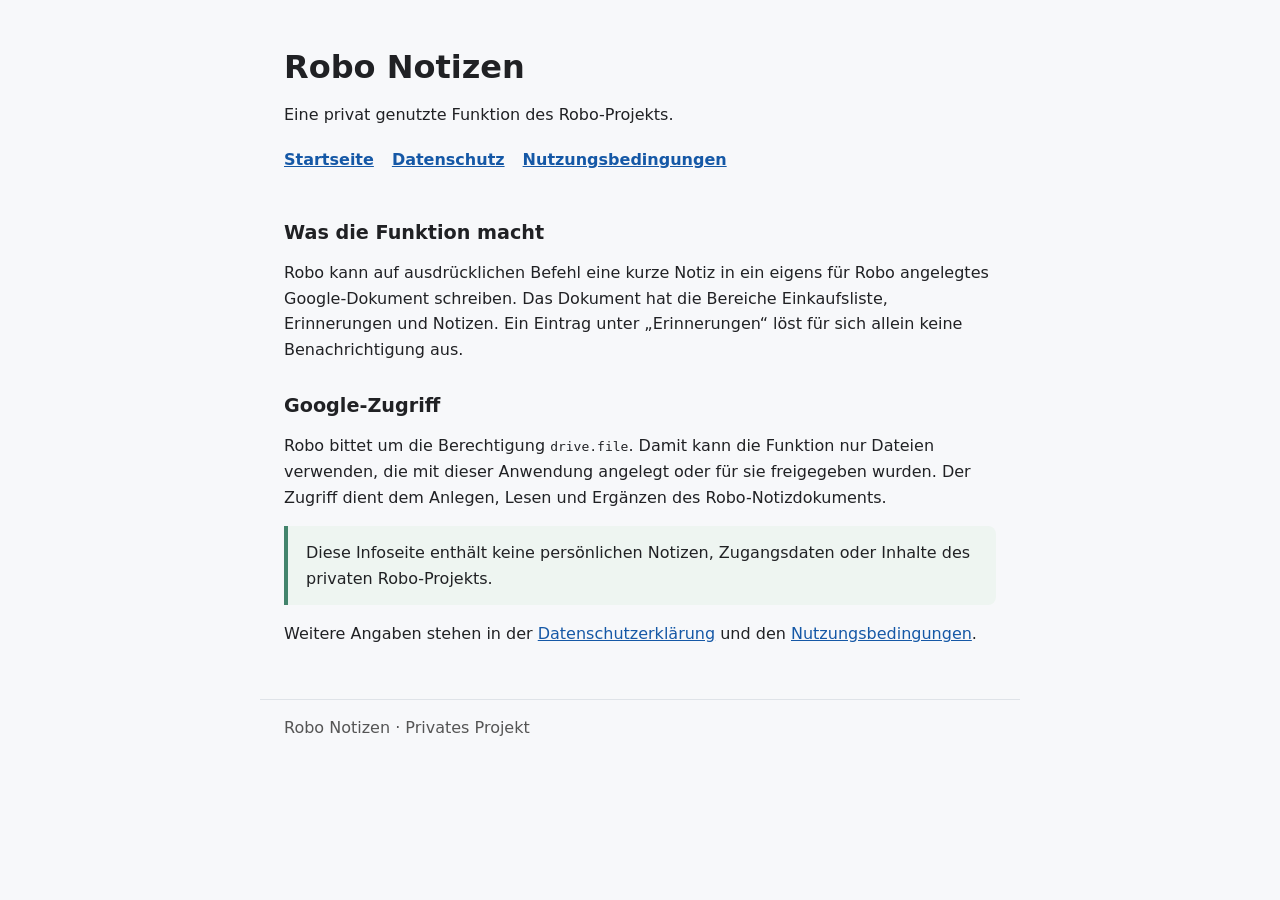
==== index.html @ a289057b "Add Robo Notizen information pages" ====
<!doctype html>
<html lang="de">
<head>
  <meta charset="utf-8">
  <meta name="viewport" content="width=device-width, initial-scale=1">
  <title>Robo Notizen – privates Projekt</title>
  <link rel="stylesheet" href="style.css">
</head>
<body>
  <header>
    <h1>Robo Notizen</h1>
    <p>Eine privat genutzte Funktion des Robo-Projekts.</p>
    <nav aria-label="Seiten">
      <a href="index.html">Startseite</a>
      <a href="privacy.html">Datenschutz</a>
      <a href="terms.html">Nutzungsbedingungen</a>
    </nav>
  </header>
  <main>
    <h2>Was die Funktion macht</h2>
    <p>Robo kann auf ausdrücklichen Befehl eine kurze Notiz in ein eigens für Robo angelegtes Google-Dokument schreiben. Das Dokument hat die Bereiche Einkaufsliste, Erinnerungen und Notizen. Ein Eintrag unter „Erinnerungen“ löst für sich allein keine Benachrichtigung aus.</p>
    <h2>Google-Zugriff</h2>
    <p>Robo bittet um die Berechtigung <code>drive.file</code>. Damit kann die Funktion nur Dateien verwenden, die mit dieser Anwendung angelegt oder für sie freigegeben wurden. Der Zugriff dient dem Anlegen, Lesen und Ergänzen des Robo-Notizdokuments.</p>
    <p class="note">Diese Infoseite enthält keine persönlichen Notizen, Zugangsdaten oder Inhalte des privaten Robo-Projekts.</p>
    <p>Weitere Angaben stehen in der <a href="privacy.html">Datenschutzerklärung</a> und den <a href="terms.html">Nutzungsbedingungen</a>.</p>
  </main>
  <footer>Robo Notizen · Privates Projekt</footer>
</body>
</html>
---- style.css ----
:root{color-scheme:light;font-family:system-ui,-apple-system,BlinkMacSystemFont,"Segoe UI",sans-serif;color:#202124;background:#f7f8fa}*{box-sizing:border-box}body{margin:0}header,main,footer{max-width:760px;margin:auto;padding:0 24px}header{padding-top:48px}main{padding-top:20px;padding-bottom:36px}footer{padding-top:18px;padding-bottom:40px;border-top:1px solid #dfe3e8;color:#555}h1{font-size:2rem;line-height:1.2;margin:0 0 16px}h2{font-size:1.2rem;margin:32px 0 10px}p,li{line-height:1.6}nav{display:flex;gap:18px;flex-wrap:wrap;margin:22px 0 0}a{color:#1558a6}nav a{font-weight:600}ul{padding-left:22px}.note{padding:14px 18px;border-left:4px solid #43846c;background:#eef5f1;border-radius:0 8px 8px 0}
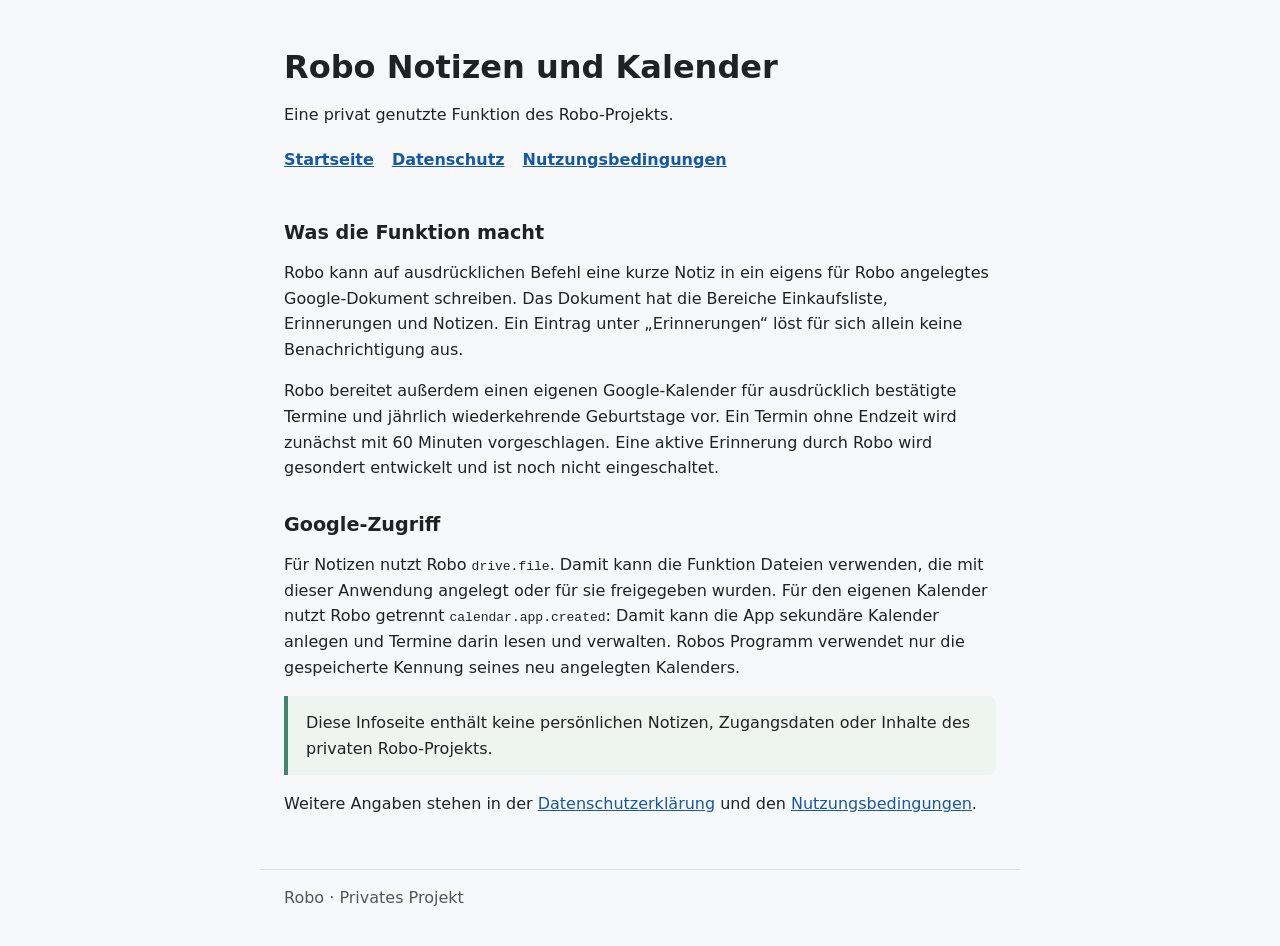
==== commit eef66b1d: "Describe Robo calendar access Updated the title and added a description of Robo's calendar functiona" ====
--- a/index.html
+++ b/index.html
@@ -8,7 +8,7 @@
 </head>
 <body>
   <header>
-    <h1>Robo Notizen</h1>
+    <h1>Robo Notizen und Kalender</h1>
     <p>Eine privat genutzte Funktion des Robo-Projekts.</p>
     <nav aria-label="Seiten">
       <a href="index.html">Startseite</a>
@@ -19,11 +19,12 @@
   <main>
     <h2>Was die Funktion macht</h2>
     <p>Robo kann auf ausdrücklichen Befehl eine kurze Notiz in ein eigens für Robo angelegtes Google-Dokument schreiben. Das Dokument hat die Bereiche Einkaufsliste, Erinnerungen und Notizen. Ein Eintrag unter „Erinnerungen“ löst für sich allein keine Benachrichtigung aus.</p>
+    <p>Robo bereitet außerdem einen eigenen Google-Kalender für ausdrücklich bestätigte Termine und jährlich wiederkehrende Geburtstage vor. Ein Termin ohne Endzeit wird zunächst mit 60 Minuten vorgeschlagen. Eine aktive Erinnerung durch Robo wird gesondert entwickelt und ist noch nicht eingeschaltet.</p>
     <h2>Google-Zugriff</h2>
-    <p>Robo bittet um die Berechtigung <code>drive.file</code>. Damit kann die Funktion nur Dateien verwenden, die mit dieser Anwendung angelegt oder für sie freigegeben wurden. Der Zugriff dient dem Anlegen, Lesen und Ergänzen des Robo-Notizdokuments.</p>
+    <p>Für Notizen nutzt Robo <code>drive.file</code>. Damit kann die Funktion Dateien verwenden, die mit dieser Anwendung angelegt oder für sie freigegeben wurden. Für den eigenen Kalender nutzt Robo getrennt <code>calendar.app.created</code>: Damit kann die App sekundäre Kalender anlegen und Termine darin lesen und verwalten. Robos Programm verwendet nur die gespeicherte Kennung seines neu angelegten Kalenders.</p>
     <p class="note">Diese Infoseite enthält keine persönlichen Notizen, Zugangsdaten oder Inhalte des privaten Robo-Projekts.</p>
     <p>Weitere Angaben stehen in der <a href="privacy.html">Datenschutzerklärung</a> und den <a href="terms.html">Nutzungsbedingungen</a>.</p>
   </main>
-  <footer>Robo Notizen · Privates Projekt</footer>
+  <footer>Robo · Privates Projekt</footer>
 </body>
 </html>
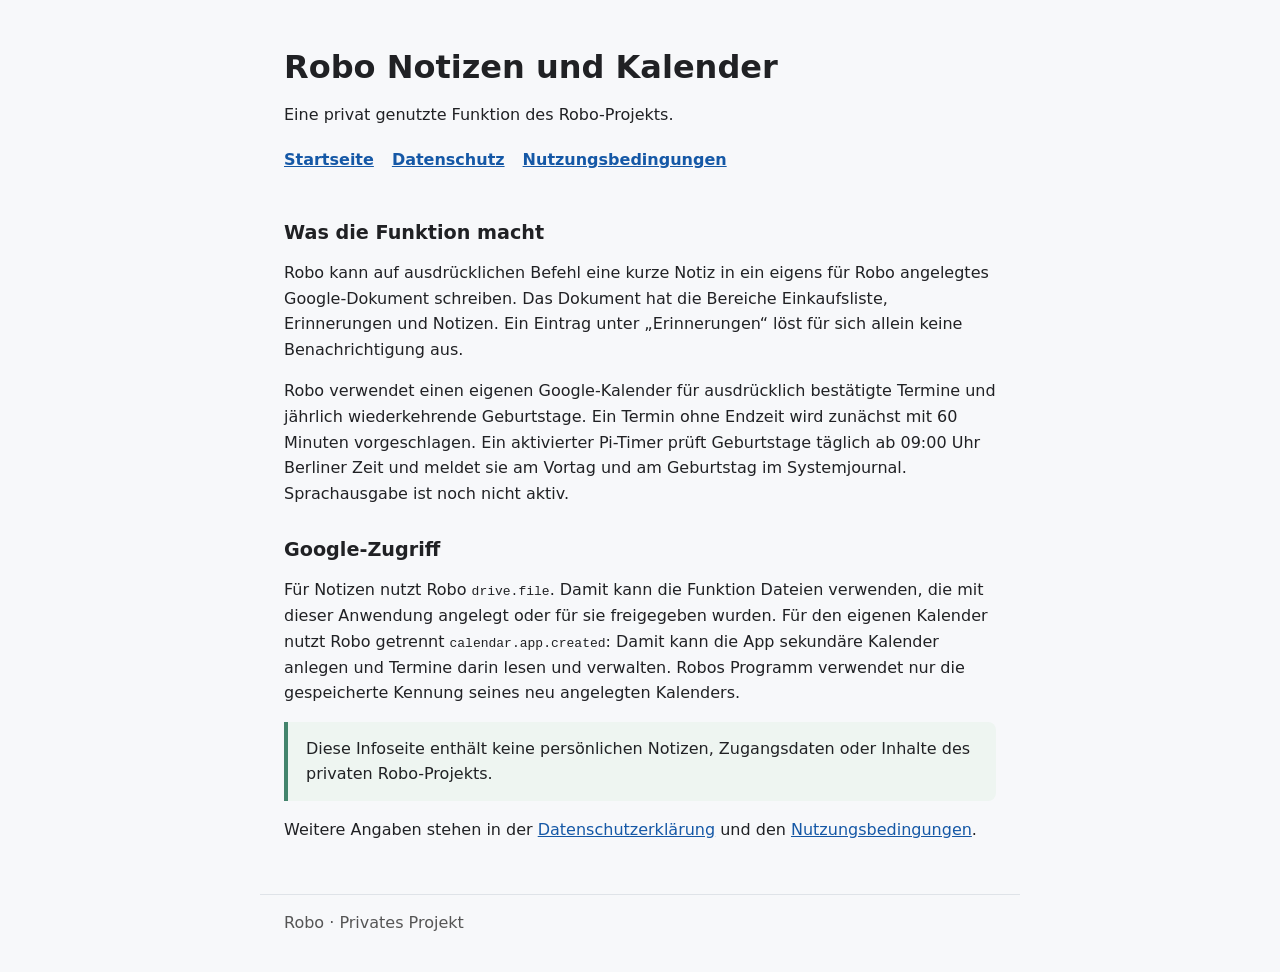
==== commit 822decf5: "Explain active Robo birthday reminder check" ====
--- a/index.html
+++ b/index.html
@@ -19,7 +19,7 @@
   <main>
     <h2>Was die Funktion macht</h2>
     <p>Robo kann auf ausdrücklichen Befehl eine kurze Notiz in ein eigens für Robo angelegtes Google-Dokument schreiben. Das Dokument hat die Bereiche Einkaufsliste, Erinnerungen und Notizen. Ein Eintrag unter „Erinnerungen“ löst für sich allein keine Benachrichtigung aus.</p>
-    <p>Robo bereitet außerdem einen eigenen Google-Kalender für ausdrücklich bestätigte Termine und jährlich wiederkehrende Geburtstage vor. Ein Termin ohne Endzeit wird zunächst mit 60 Minuten vorgeschlagen. Eine aktive Erinnerung durch Robo wird gesondert entwickelt und ist noch nicht eingeschaltet.</p>
+    <p>Robo verwendet einen eigenen Google-Kalender für ausdrücklich bestätigte Termine und jährlich wiederkehrende Geburtstage. Ein Termin ohne Endzeit wird zunächst mit 60 Minuten vorgeschlagen. Ein aktivierter Pi-Timer prüft Geburtstage täglich ab 09:00 Uhr Berliner Zeit und meldet sie am Vortag und am Geburtstag im Systemjournal. Sprachausgabe ist noch nicht aktiv.</p>
     <h2>Google-Zugriff</h2>
     <p>Für Notizen nutzt Robo <code>drive.file</code>. Damit kann die Funktion Dateien verwenden, die mit dieser Anwendung angelegt oder für sie freigegeben wurden. Für den eigenen Kalender nutzt Robo getrennt <code>calendar.app.created</code>: Damit kann die App sekundäre Kalender anlegen und Termine darin lesen und verwalten. Robos Programm verwendet nur die gespeicherte Kennung seines neu angelegten Kalenders.</p>
     <p class="note">Diese Infoseite enthält keine persönlichen Notizen, Zugangsdaten oder Inhalte des privaten Robo-Projekts.</p>
@@ -28,3 +28,4 @@
   <footer>Robo · Privates Projekt</footer>
 </body>
 </html>
+
